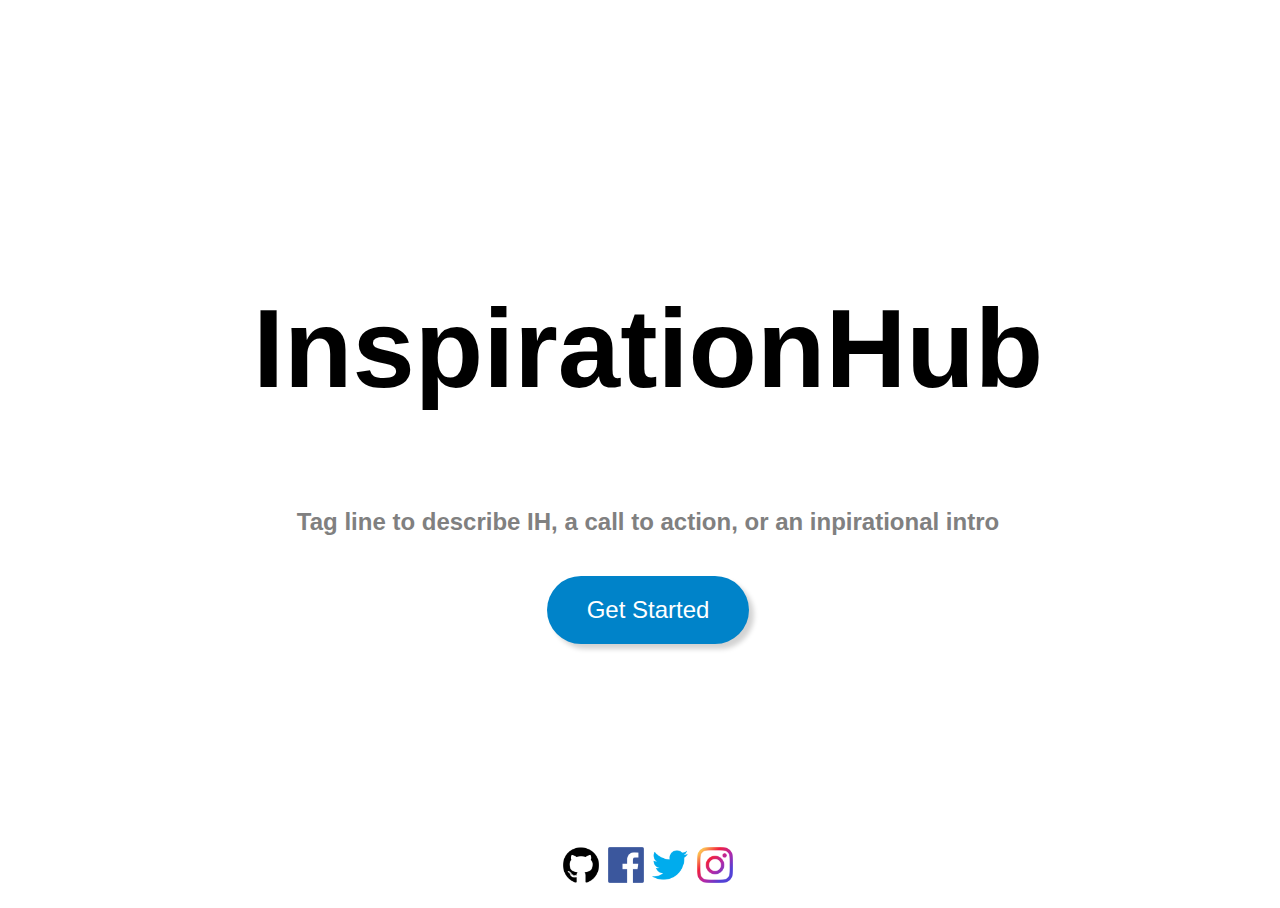
==== index.html @ e668d847 "Merge pull request #18 from peterjast/style" ====
<!DOCTYPE html>
<html lang="en">

<head>
    <meta charset="UTF-8">
    <meta http-equiv="X-UA-Compatible" content="IE=edge">
    <meta name="viewport" content="width=device-width, initial-scale=1.0">
    <title>InspirationHub</title>
    <link rel="stylesheet" href="css/reset.css">
    <link rel="stylesheet" href="css/style.css">
    <link rel="stylesheet" href="css/landing.css">
</head>

<body>
    <main>
        <section>
            <h1>InspirationHub</h1>
            <h2>Tag line to describe IH, a call to action, or an inpirational intro</h2>
            <a href="my-board.html">
                <button>
                    Get Started
                </button>
            </a>
        </section>
    </main>
    <footer>
        <div>
            <img src="images/social-icons/github-icon.png" />
            <img src="images/social-icons/facebook-icon.png" />
            <img src="images/social-icons/twitter-icon.png" />
            <img src="images/social-icons/insta-icon.png" />
        </div>
    </footer>
    <script src='js/app.js'></script>
</body>

</html>
---- css/style.css ----
* {
  font-family: Helvetica, Arial, sans-serif;
}

html, body {
  height: 100%;
  width: 100%;
}

header h1 {
  float: left;
  font-weight: bolder;
  font-size: 500%;
}

footer {
  text-align: center;
}

footer div {
  display: inline;
}

footer img {
  width: 40px;
}
---- css/landing.css ----
main {
  display: flex;
  justify-content: center;
  align-items: center;
  height: 93%;
}

section {
  margin: 0 auto;
  text-align: center;
}

section h1 {
  font-weight: bolder;
  font-size: 700%;
  padding-bottom: 20px;
}

section h2 {
  font-weight: light;
  color: rgb(128, 128, 128);
  font-size: x-large;
  padding-bottom: 20px;
}

section button {
  background-color: rgb(0, 131, 201);
  color: white;
  padding: 20px 40px;
  font-size: x-large;
  border-radius: 50px;
  border: none;
  box-shadow: 5px 5px 5px lightgrey;
}
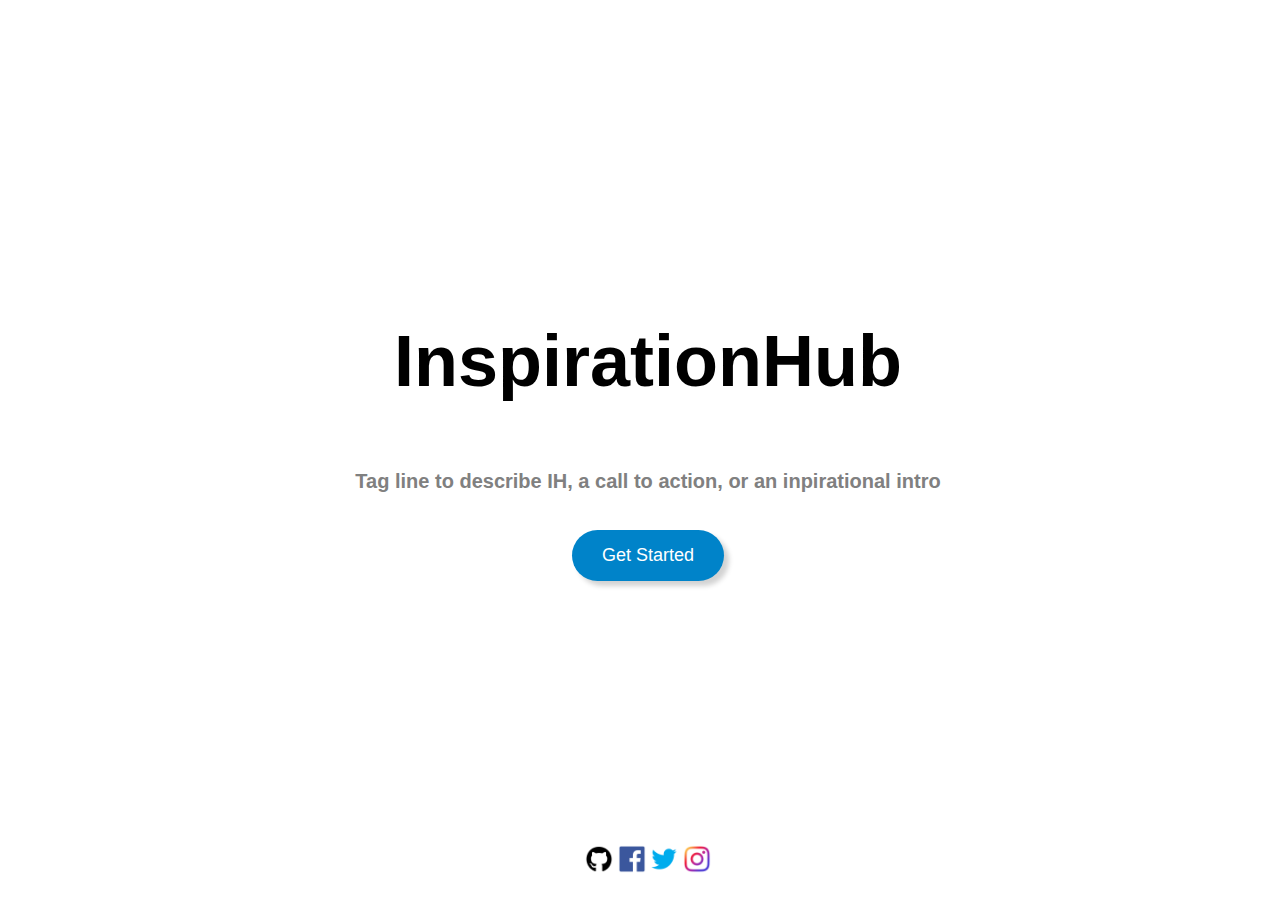
==== commit c8fdf5b4: "Merge pull request #27 from peterjast/about-style" ====
--- a/index.html
+++ b/index.html
@@ -25,7 +25,9 @@
     </main>
     <footer>
         <div>
-            <img src="images/social-icons/github-icon.png" />
+            <a href="https://github.com/peterjast/inspiration-hub" target="_blank">
+                <img src="images/social-icons/github-icon.png" />
+            </a>
             <img src="images/social-icons/facebook-icon.png" />
             <img src="images/social-icons/twitter-icon.png" />
             <img src="images/social-icons/insta-icon.png" />
--- a/css/style.css
+++ b/css/style.css
@@ -7,10 +7,47 @@
   width: 100%;
 }
 
+a {
+  text-decoration: none;
+  font-family: Helvetica, Arial, sans-serif;
+}
+
+header {
+  height: 100px;
+  padding-bottom: 30px;
+}
+
 header h1 {
   float: left;
   font-weight: bolder;
-  font-size: 500%;
+  font-size: 32px;
+  padding: 20px;
+}
+
+header ul {
+  float: right;
+  padding: 25px;
+}
+
+header li {
+  display: inline;
+  font-size: 20px;
+  padding: 10px;
+  font-weight: bold;
+}
+
+header a:visited {
+  color: rgb(0, 0, 0);
+}
+
+header a:hover {
+  color: rgb(0, 131, 201);
+  text-shadow: 0 0 .5px rgb(0, 131, 201), 0 0 .5px rgb(0, 131, 201);
+}
+
+.current-page {
+  text-decoration: underline;
+  font-weight: bolder;
 }
 
 footer {
@@ -22,5 +59,18 @@
 }
 
 footer img {
-  width: 40px;
+  width: 28px;
 }
+
+@media screen and (max-width: 600px) {
+  header li {
+    font-size: 18px;
+    padding: 5px;
+    font-weight: bold;
+  }
+
+  header h1 {
+    font-size: 25px;
+    padding-right: 5px;
+  }
+}
--- a/css/landing.css
+++ b/css/landing.css
@@ -12,23 +12,25 @@
 
 section h1 {
   font-weight: bolder;
-  font-size: 700%;
+  font-size: 72px;
   padding-bottom: 20px;
 }
 
 section h2 {
   font-weight: light;
   color: rgb(128, 128, 128);
-  font-size: x-large;
+  font-size: 20px;
   padding-bottom: 20px;
 }
 
 section button {
   background-color: rgb(0, 131, 201);
   color: white;
-  padding: 20px 40px;
-  font-size: x-large;
+  padding: 15px 30px;
+  font-size: 18px;
   border-radius: 50px;
   border: none;
   box-shadow: 5px 5px 5px lightgrey;
+  outline: none;
 }
+
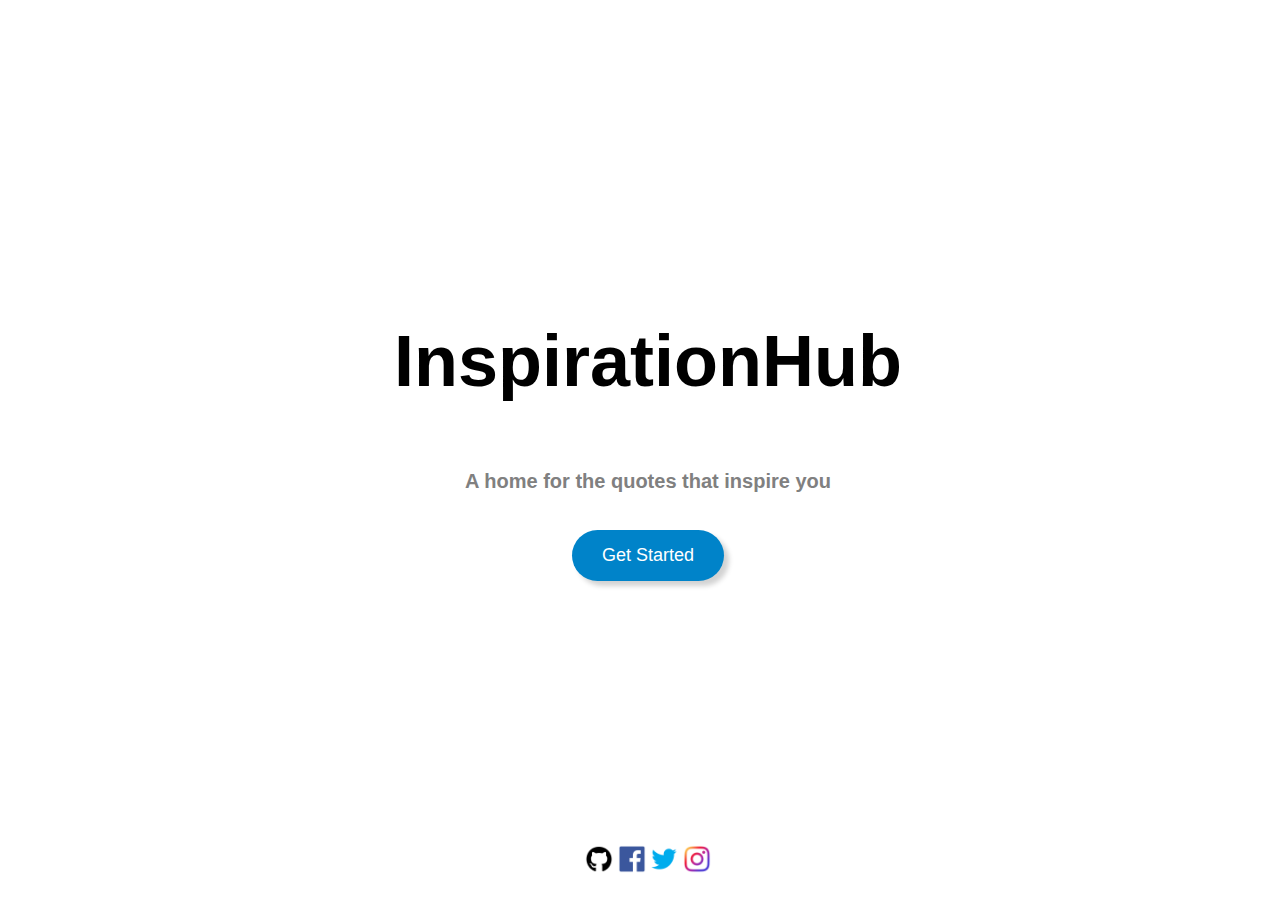
==== commit 460a447d: "Updated tagline" ====
--- a/index.html
+++ b/index.html
@@ -15,7 +15,7 @@
     <main>
         <section>
             <h1>InspirationHub</h1>
-            <h2>Tag line to describe IH, a call to action, or an inpirational intro</h2>
+            <h2>A home for the quotes that inspire you</h2>
             <a href="my-board.html">
                 <button>
                     Get Started
--- a/css/style.css
+++ b/css/style.css
@@ -52,6 +52,8 @@
 
 footer {
   text-align: center;
+  padding-top: 600px
+  border: 1px solid red;
 }
 
 footer div {
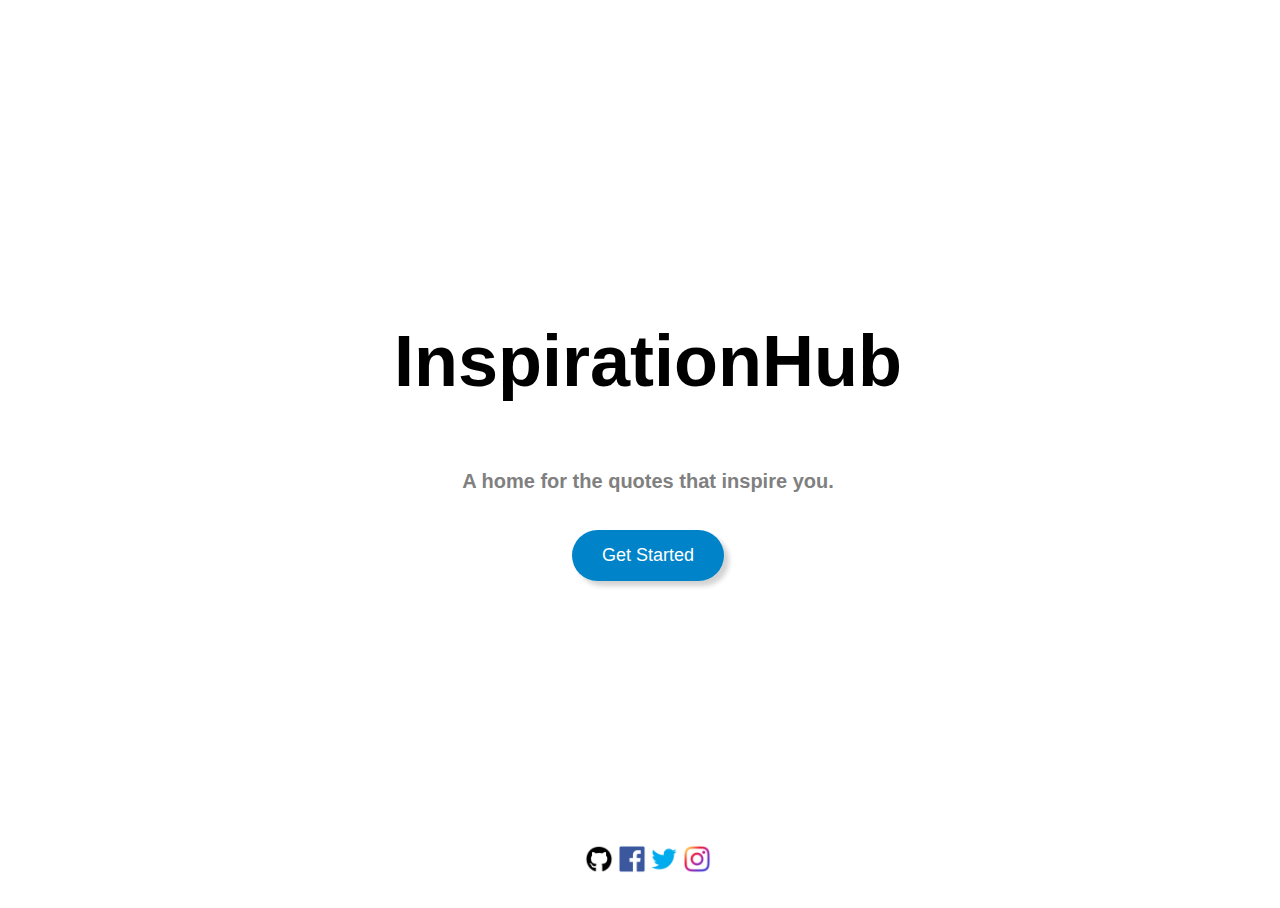
==== commit 6e43bbe0: "." ====
--- a/index.html
+++ b/index.html
@@ -15,7 +15,7 @@
     <main>
         <section>
             <h1>InspirationHub</h1>
-            <h2>A home for the quotes that inspire you</h2>
+            <h2>A home for the quotes that inspire you.</h2>
             <a href="my-board.html">
                 <button>
                     Get Started
--- a/css/style.css
+++ b/css/style.css
@@ -2,9 +2,14 @@
   font-family: Helvetica, Arial, sans-serif;
 }
 
-html, body {
+html,
+body {
   height: 100%;
   width: 100%;
+}
+
+button:hover{
+  cursor: pointer;
 }
 
 a {
@@ -27,6 +32,7 @@
 header ul {
   float: right;
   padding: 25px;
+
 }
 
 header li {
@@ -34,6 +40,7 @@
   font-size: 20px;
   padding: 10px;
   font-weight: bold;
+  font-family: Helvetica, Arial, sans-serif;
 }
 
 header a:visited {
@@ -42,7 +49,7 @@
 
 header a:hover {
   color: rgb(0, 131, 201);
-  text-shadow: 0 0 .5px rgb(0, 131, 201), 0 0 .5px rgb(0, 131, 201);
+  text-shadow: 0 0 0.5px rgb(0, 131, 201), 0 0 0.5px rgb(0, 131, 201);
 }
 
 .current-page {
@@ -52,8 +59,6 @@
 
 footer {
   text-align: center;
-  padding-top: 600px
-  border: 1px solid red;
 }
 
 footer div {
@@ -76,3 +81,12 @@
     padding-right: 5px;
   }
 }
+
+.title:hover {
+  color: black;
+}
+
+.title{
+  text-decoration: none;
+  color: black;
+}--- a/css/landing.css
+++ b/css/landing.css
@@ -34,3 +34,7 @@
   outline: none;
 }
 
+section button:active {
+  box-shadow: 0 1px #666;
+  transform: translateY(1px);
+}